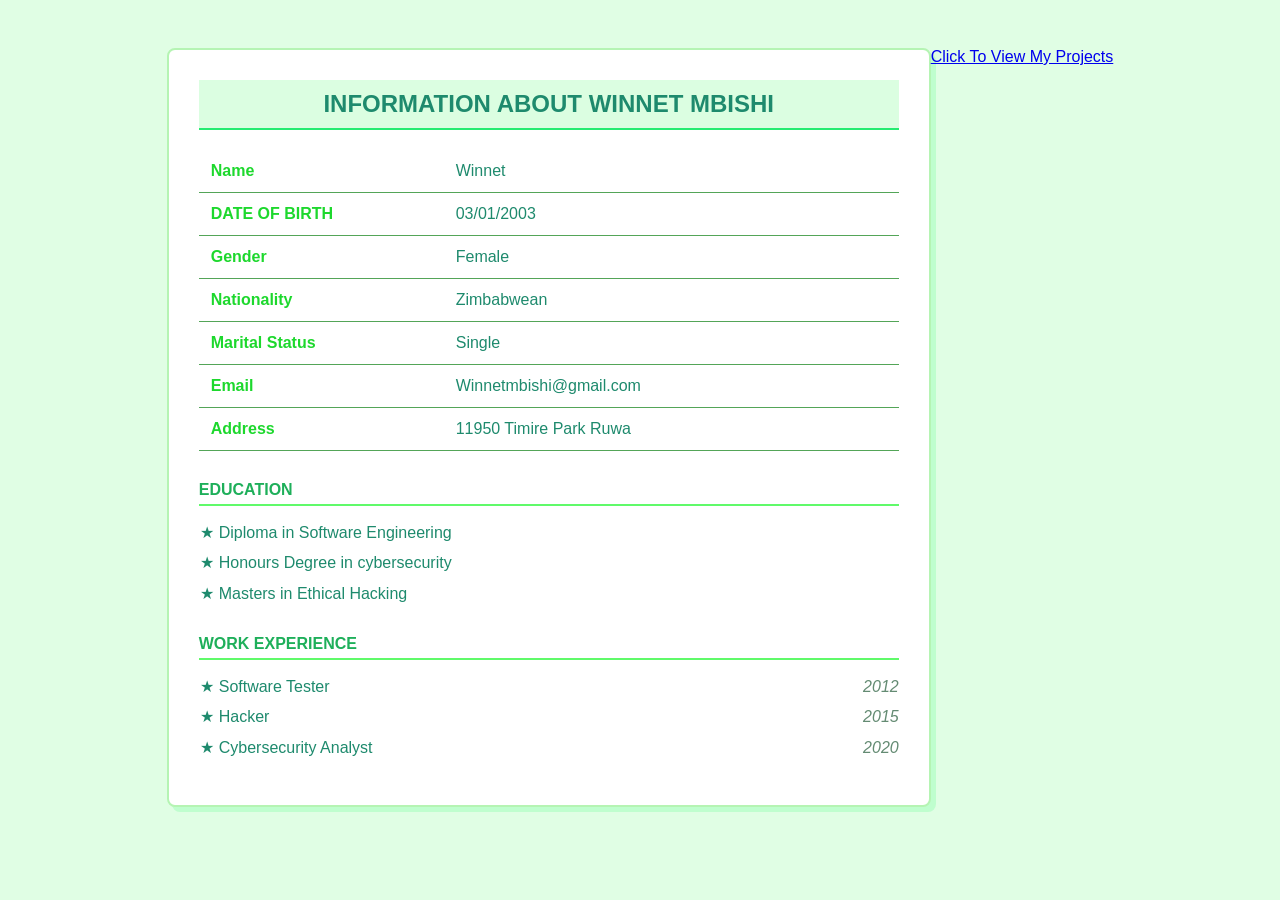
==== Winnet's Portifolio/About.html @ 64b2f492 "Add files via upload" ====
<!DOCTYPE html>
<html>
<head>
    
    <title>About ME</title>
    <style>
        body {
            font-family: 'Segoe UI', Tahoma, Geneva, Verdana, sans-serif;
            background-color: #e0fee4; /* Very light sky blue */
            color: #1e8a6d;
            padding: 40px 20px;
            display: flex;
            justify-content: center;
        }

        .about-card {
            background-color: white;
            width: 100%;
            max-width: 700px;
            padding: 30px;
            border: 2px solid #b5f4b3; /* Strong blue border */
            border-radius: 8px;
            box-shadow: 5px 5px 0px #bffece; /* Decorative blue shadow */
        }

        h2 {
            text-align: center;
            text-transform: uppercase;
            background-color: #dbfee1; /* Light blue header bar */
            padding: 10px;
            margin-top: 0;
            border-bottom: 2px solid #25eb71;
        }

        /* Bio Data Table Styling */
        .bio-table {
            width: 100%;
            border-collapse: collapse;
            margin-bottom: 25px;
        }

        .bio-table td {
            padding: 12px;
            border-bottom: 1px solid #53a558;
        }

        .label {
            font-weight: bold;
            color: #1dd82d;
            width: 35%;
        }

        /* Experiences Sections */
        .section-title {
            font-weight: bold;
            text-transform: uppercase;
            border-bottom: 2px solid #60fa6a;
            padding-bottom: 5px;
            margin-top: 30px;
            color: #1eaf5a;
        }

        ul {
            list-style-type: "★ "; /* Custom star bullet like your sketch */
            padding-left: 20px;
        }

        li {
            margin-bottom: 8px;
            line-height: 1.4;
        }

        .date {
            float: right;
            color: #648b73;
            font-style: italic;
        }
    </style>
</head>
<body>

    <div class="about-card">
        <h2>Information about Winnet Mbishi</h2>

        <table class="bio-table">
            <tr>
                <td class="label">Name</td>
                <td>Winnet</td>
            </tr>
            <tr>
                <td class="label">DATE OF BIRTH</td>
                <td>03/01/2003</td>
            </tr>
            <tr>
                <td class="label">Gender</td>
                <td>Female</td>
            </tr>
            <tr>
                <td class="label">Nationality</td>
                <td>Zimbabwean</td>
            </tr>
            <tr>
                <td class="label">Marital Status</td>
                <td>Single</td>
            </tr>
            <tr>
                <td class="label">Email</td>
                <td>Winnetmbishi@gmail.com</td>
            </tr>
            <tr>
                <td class="label">Address</td>
                <td>11950 Timire Park Ruwa</td>
            </tr>
        </table>

        <div class="section-title">Education</div>
        <ul>
            <li>Diploma in Software Engineering</li>
            <li>Honours Degree in cybersecurity</li>
            <li>Masters in Ethical Hacking</li>
        </ul>

        <div class="section-title">Work Experience</div>
        <ul>
            <li>Software Tester <span class="date">2012</span></li>
            <li>Hacker <span class="date">2015</span></li>
            <li>Cybersecurity Analyst<span class="date">2020</li>
        </ul>
    </div>
    <a href="Project.html" class="btn"> Click To View My Projects</a>

</body>
</html>
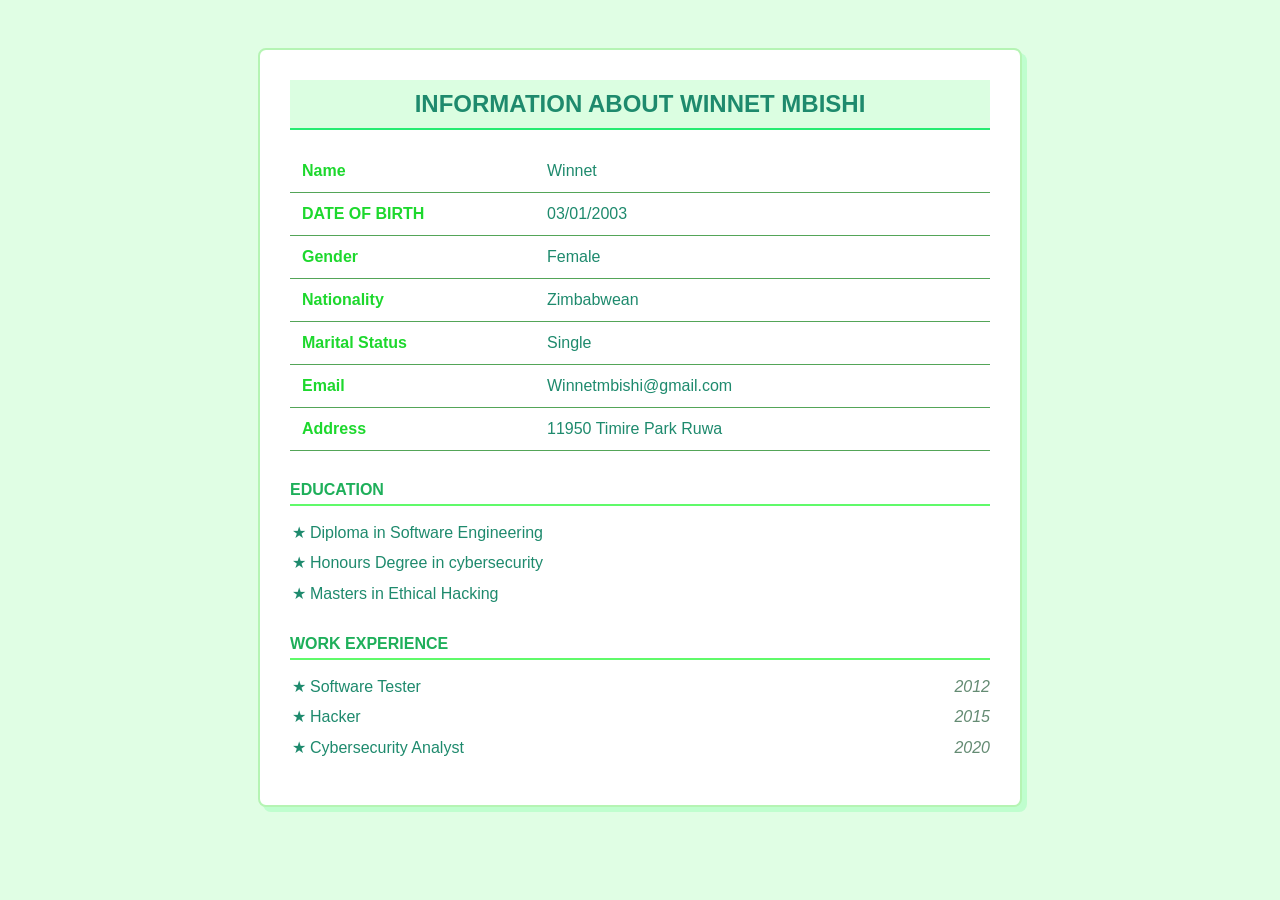
==== commit d5f49c13: "Add files via upload" ====
--- a/Winnet's Portifolio/About.html
+++ b/Winnet's Portifolio/About.html
@@ -127,7 +127,7 @@
             <li>Cybersecurity Analyst<span class="date">2020</li>
         </ul>
     </div>
-    <a href="Project.html" class="btn"> Click To View My Projects</a>
+    <a href="Project.html" class="btn"></a>
 
 </body>
 </html>
